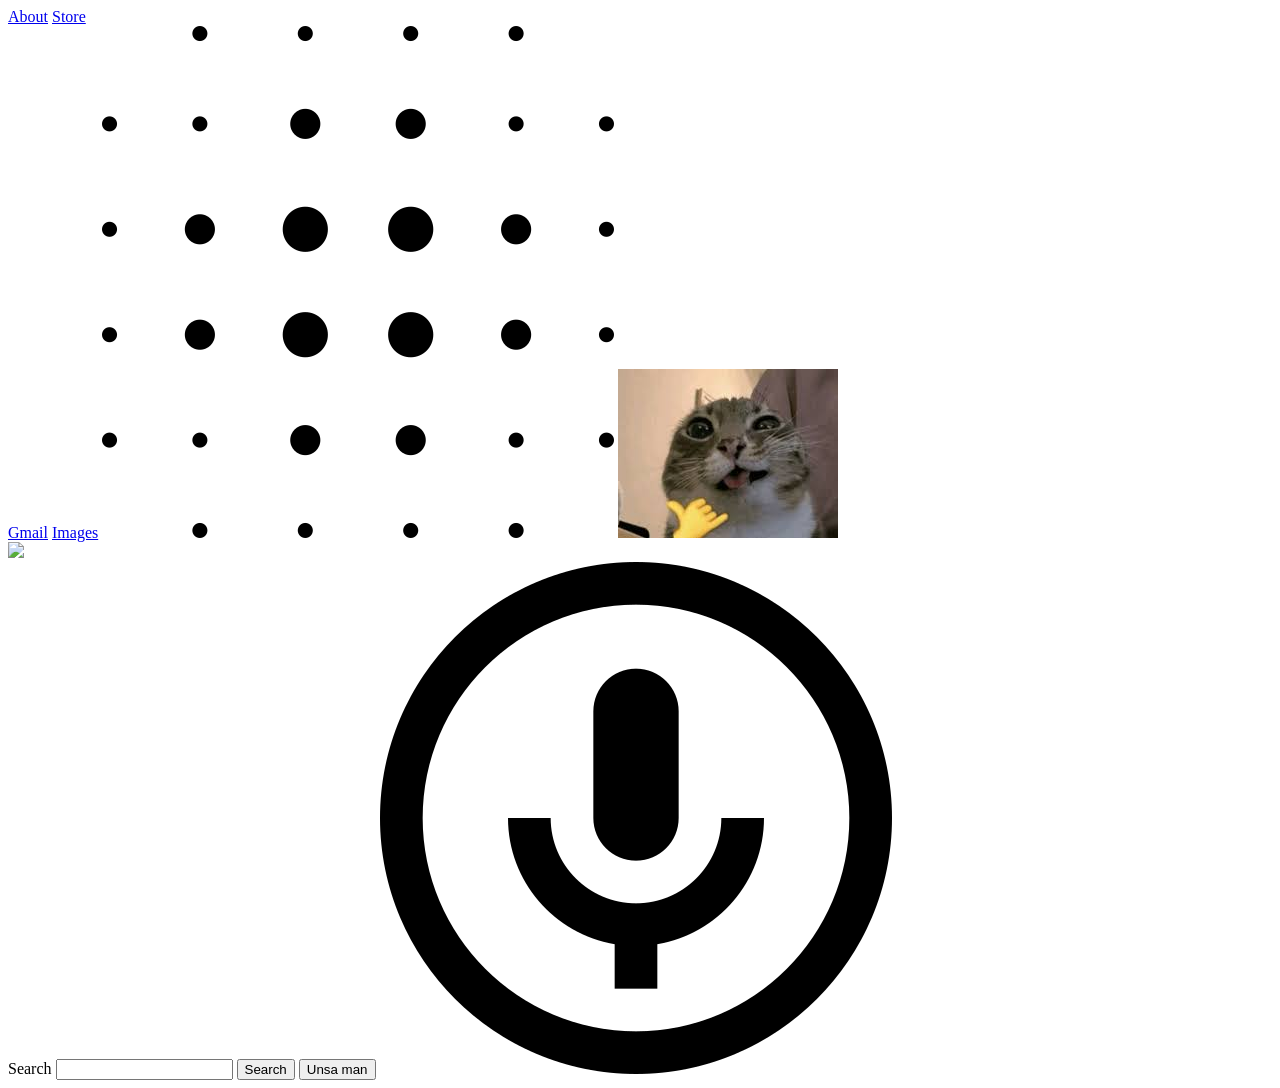
==== index.html @ 38373e27 "utin reveal" ====
<!doctype html>
<html lang="en">
  <head>
    <meta charset="UTF-8" />
    <meta name="viewport" content="width=device-width, initial-scale=1.0" />
    <title>4fallU</title>
  </head>
  <body>
    <div>
      <a href="./pages/about.html">About</a>
      <a href="./pages/store.html">Store</a>
    </div>
    <div>
      <a href="gmail.html">Gmail</a>
      <a href="images.html">Images</a>
      <img src="./images/grid.png" />
      <img src="./images/cat.jpeg" />
    </div>

    <div class="middle-section">
      <img
        src="https://glenat.landing-hachette.fr/wp-content/uploads/sites/35/2021/05/Logo-Shangri_La.png"
      />
      <form>
        <label for="search">Search</label>
        <input type="text" id="search" name="search" />
        <button type="submit">Search</button>
        <button type="submit">Unsa man</button>
        <img src="./images/mic.png" />
        <img />
        <img />
      </form>
    </div>
    <div class="'bottom-section"></div>
  </body>
</html>
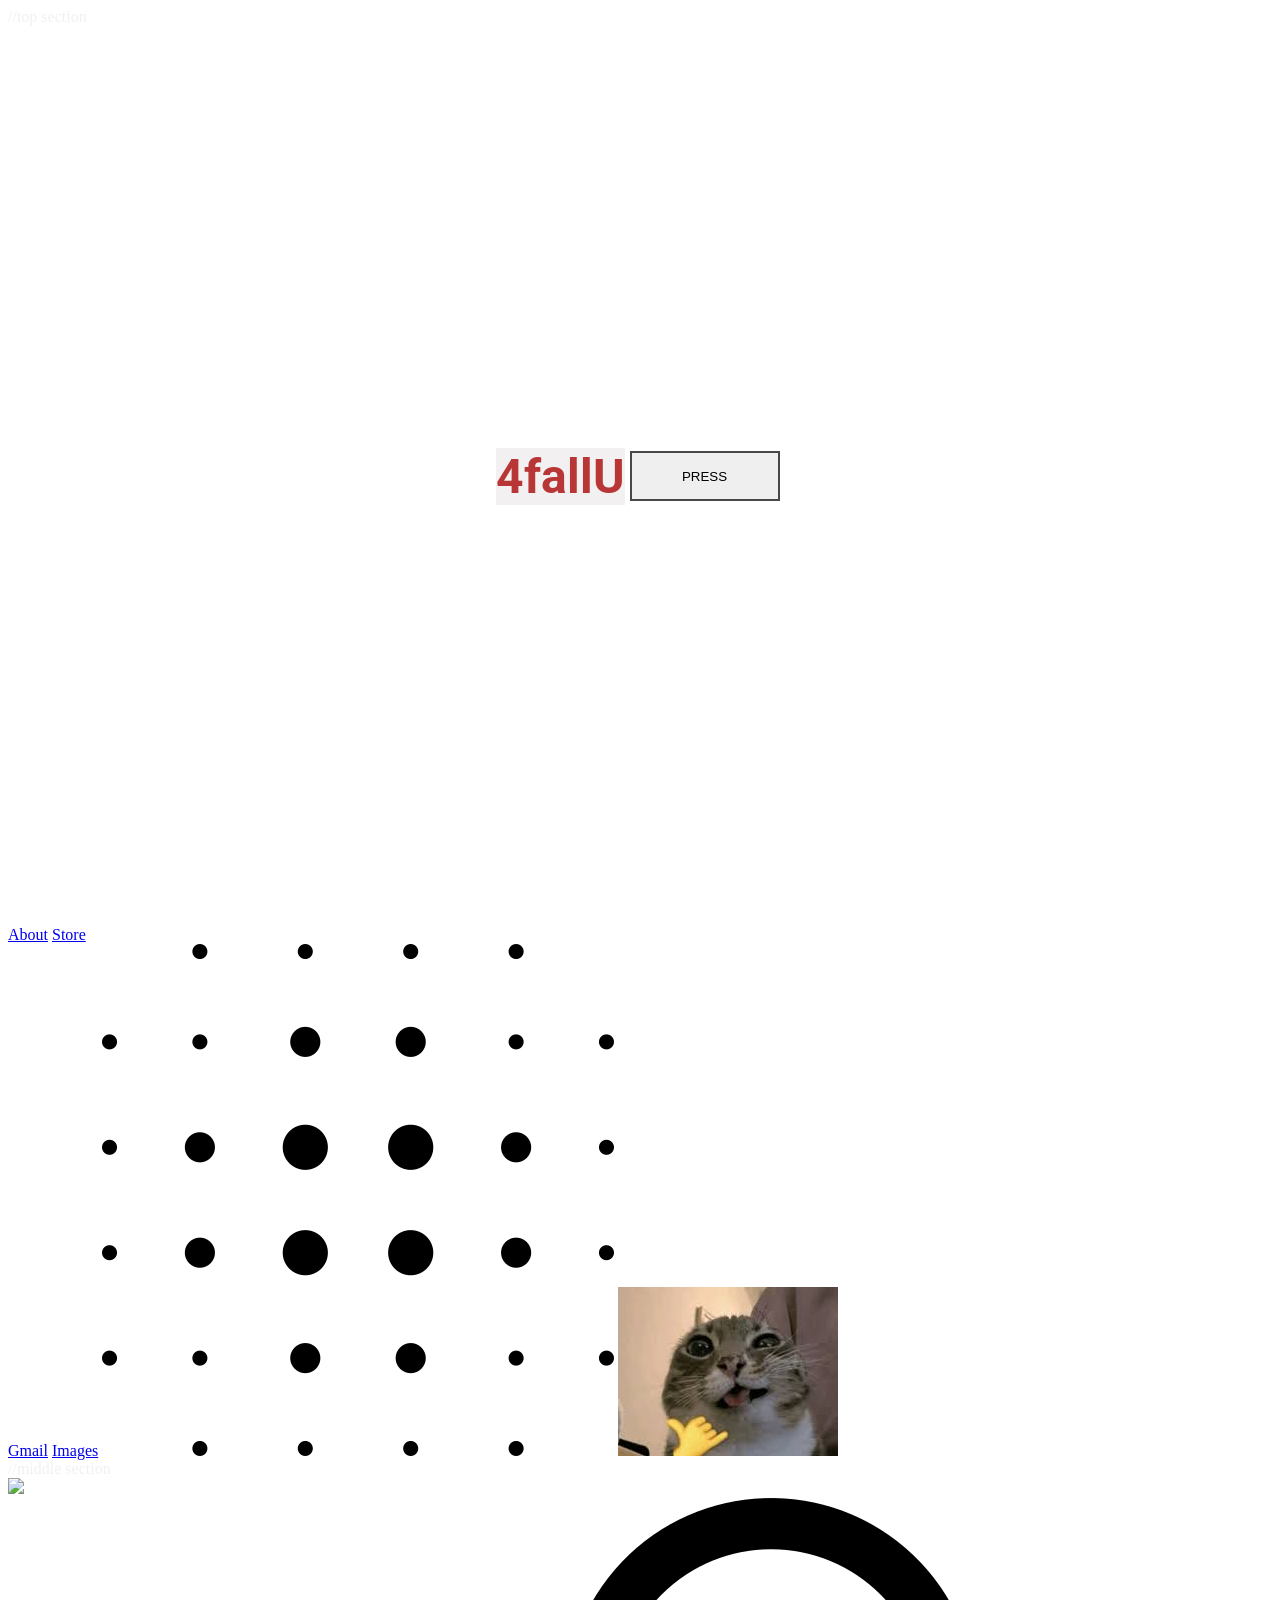
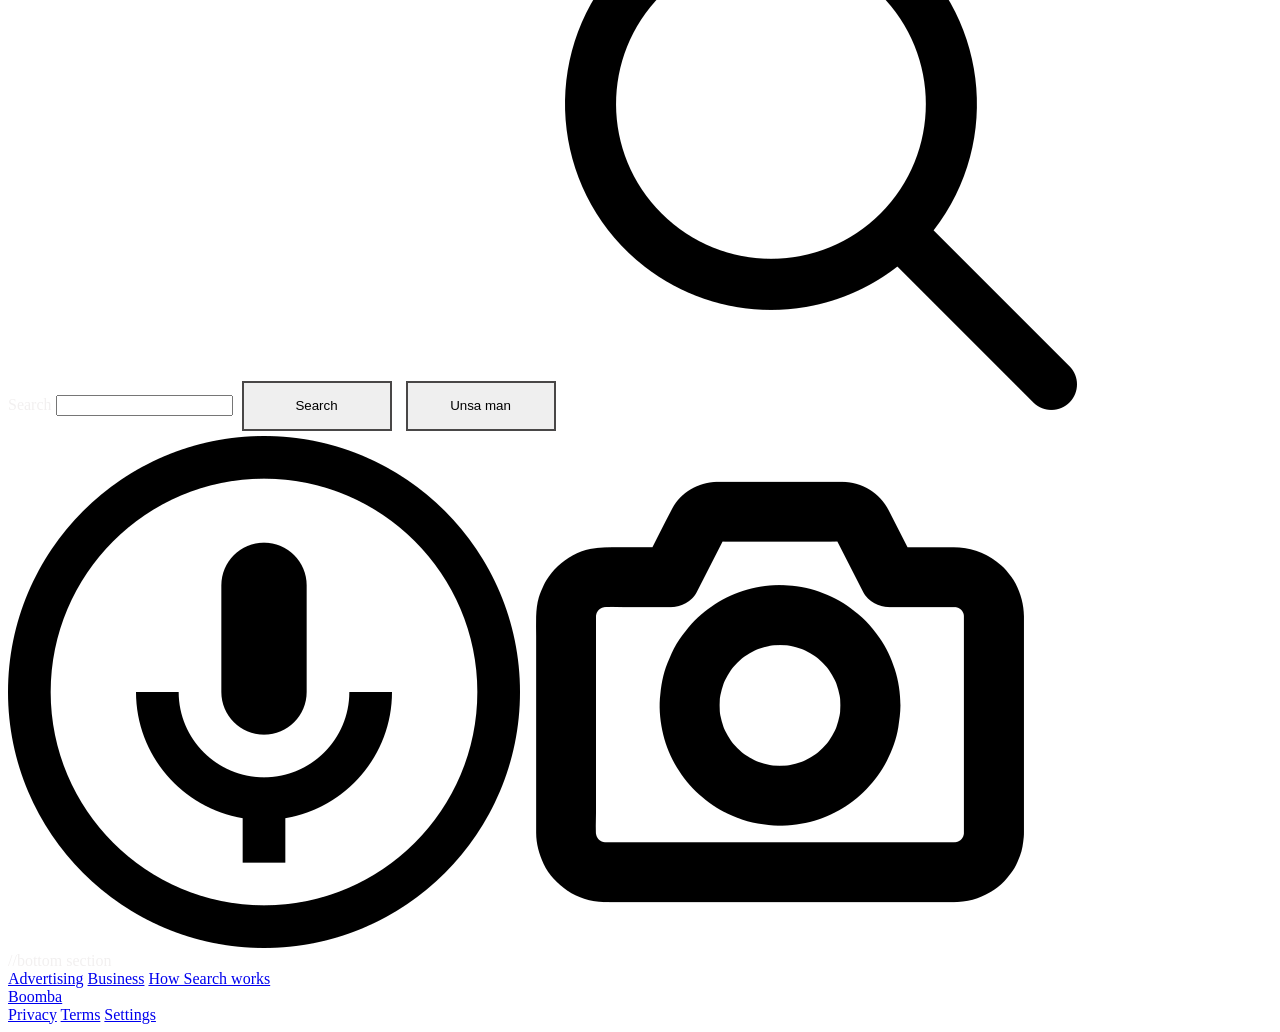
==== commit fd80748e: "kupal" ====
--- a/index.html
+++ b/index.html
@@ -3,20 +3,28 @@
   <head>
     <meta charset="UTF-8" />
     <meta name="viewport" content="width=device-width, initial-scale=1.0" />
+    <link rel="stylesheet" href="styles.css" />
     <title>4fallU</title>
   </head>
   <body>
-    <div>
-      <a href="./pages/about.html">About</a>
-      <a href="./pages/store.html">Store</a>
+    //top section
+    <div class="top-section">
+      <div class="center-div">
+        <h1 class="test">4fallU</h1>
+        <button>PRESS</button>
+      </div>
+      <div>
+        <a href="./pages/about.html">About</a>
+        <a href="./pages/store.html">Store</a>
+      </div>
+      <div>
+        <a href="gmail.html">Gmail</a>
+        <a href="images.html">Images</a>
+        <img src="./images/grid.png" />
+        <img src="./images/cat.jpeg" />
+      </div>
     </div>
-    <div>
-      <a href="gmail.html">Gmail</a>
-      <a href="images.html">Images</a>
-      <img src="./images/grid.png" />
-      <img src="./images/cat.jpeg" />
-    </div>
-
+    //middle section
     <div class="middle-section">
       <img
         src="https://glenat.landing-hachette.fr/wp-content/uploads/sites/35/2021/05/Logo-Shangri_La.png"
@@ -26,11 +34,26 @@
         <input type="text" id="search" name="search" />
         <button type="submit">Search</button>
         <button type="submit">Unsa man</button>
+        <img src="./images/search.png" />
         <img src="./images/mic.png" />
-        <img />
-        <img />
+        <img src="./images/camera.png" />
       </form>
     </div>
-    <div class="'bottom-section"></div>
+    //bottom section
+    <div class="bottom-section">
+      <div>
+        <a href="./pages/advertising.html">Advertising</a>
+        <a href="./pages/business.html">Business</a>
+        <a href="./pages/how.html">How Search works</a>
+      </div>
+      <div>
+        <a href="./pages/bomba.html">Boomba</a>
+      </div>
+      <div>
+        <a href="./pages/privacy.html">Privacy</a>
+        <a href="./pages/terms.html">Terms</a>
+        <a href="./pages/settings.html">Settings</a>
+      </div>
+    </div>
   </body>
 </html>
--- a/styles.css
+++ b/styles.css
@@ -0,0 +1,29 @@
+@import url('https://fonts.googleapis.com/css2?family=Roboto:ital,wght@0,100..900;1,100..900&display=swap');
+
+.test {
+    color: rgb(184, 54, 54);
+    background-color: rgb(242, 240, 240);
+    font-family: 'Roboto', sans-serif;
+    font-size: 48px;
+}
+
+button {
+    height: 50px;
+    width: 150px;
+    padding: 30pxpx;
+    border: 2px solid rgb(73, 71, 71);
+    margin: 5px;
+}
+
+.center-div {
+    height: 100vh;
+    display: flex;
+    justify-content: center;
+    align-items: center;
+}
+body {
+    color: rgb(242, 240, 240);
+    display: flex;
+    flex-direction: column;
+
+}
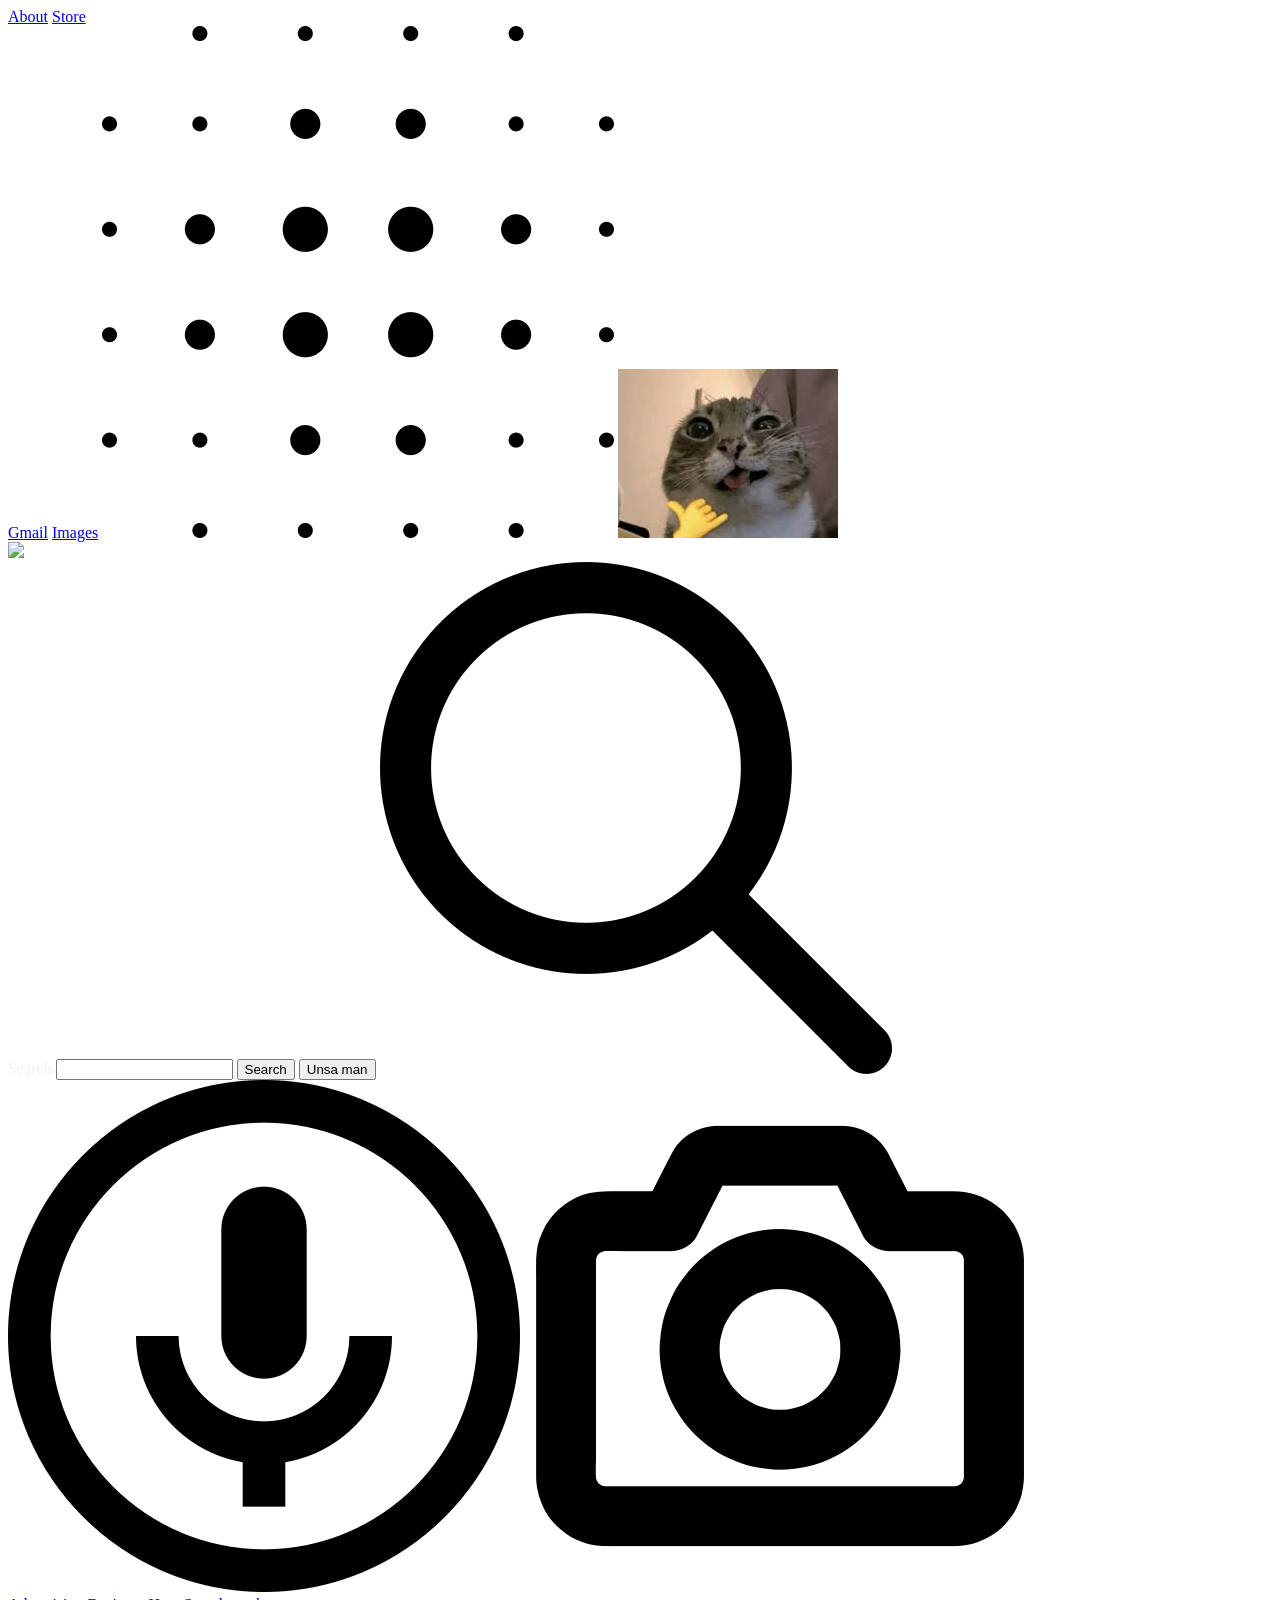
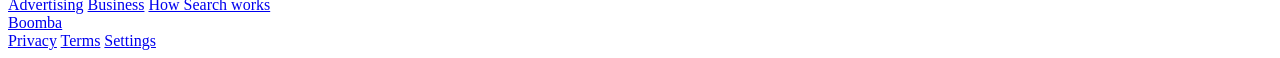
==== commit 8fdb866b: "yawa" ====
--- a/index.html
+++ b/index.html
@@ -7,24 +7,19 @@
     <title>4fallU</title>
   </head>
   <body>
-    //top section
     <div class="top-section">
-      <div class="center-div">
-        <h1 class="test">4fallU</h1>
-        <button>PRESS</button>
-      </div>
-      <div>
+      <div class="left-side">
         <a href="./pages/about.html">About</a>
         <a href="./pages/store.html">Store</a>
       </div>
-      <div>
+      <div class="right-side">
         <a href="gmail.html">Gmail</a>
         <a href="images.html">Images</a>
-        <img src="./images/grid.png" />
-        <img src="./images/cat.jpeg" />
+        <img class="app-icon" src="./images/grid.png" />
+        <img class="profile-pic" src="./images/cat.jpeg" />
       </div>
     </div>
-    //middle section
+
     <div class="middle-section">
       <img
         src="https://glenat.landing-hachette.fr/wp-content/uploads/sites/35/2021/05/Logo-Shangri_La.png"
@@ -34,12 +29,12 @@
         <input type="text" id="search" name="search" />
         <button type="submit">Search</button>
         <button type="submit">Unsa man</button>
-        <img src="./images/search.png" />
-        <img src="./images/mic.png" />
-        <img src="./images/camera.png" />
+        <img class="search-icon" src="./images/search.png" />
+        <img class="mic" src="./images/mic.png" />
+        <img class="camera" src="./images/camera.png" />
       </form>
     </div>
-    //bottom section
+
     <div class="bottom-section">
       <div>
         <a href="./pages/advertising.html">Advertising</a>
--- a/styles.css
+++ b/styles.css
@@ -1,29 +1,20 @@
 @import url('https://fonts.googleapis.com/css2?family=Roboto:ital,wght@0,100..900;1,100..900&display=swap');
 
-.test {
-    color: rgb(184, 54, 54);
-    background-color: rgb(242, 240, 240);
-    font-family: 'Roboto', sans-serif;
-    font-size: 48px;
-}
-
-button {
-    height: 50px;
-    width: 150px;
-    padding: 30pxpx;
-    border: 2px solid rgb(73, 71, 71);
-    margin: 5px;
-}
-
-.center-div {
-    height: 100vh;
-    display: flex;
-    justify-content: center;
-    align-items: center;
-}
 body {
     color: rgb(242, 240, 240);
     display: flex;
     flex-direction: column;
 
+}
+
+.top-section {
+
+}
+
+.left-side {
+
+}
+
+.right-side{
+    
 }
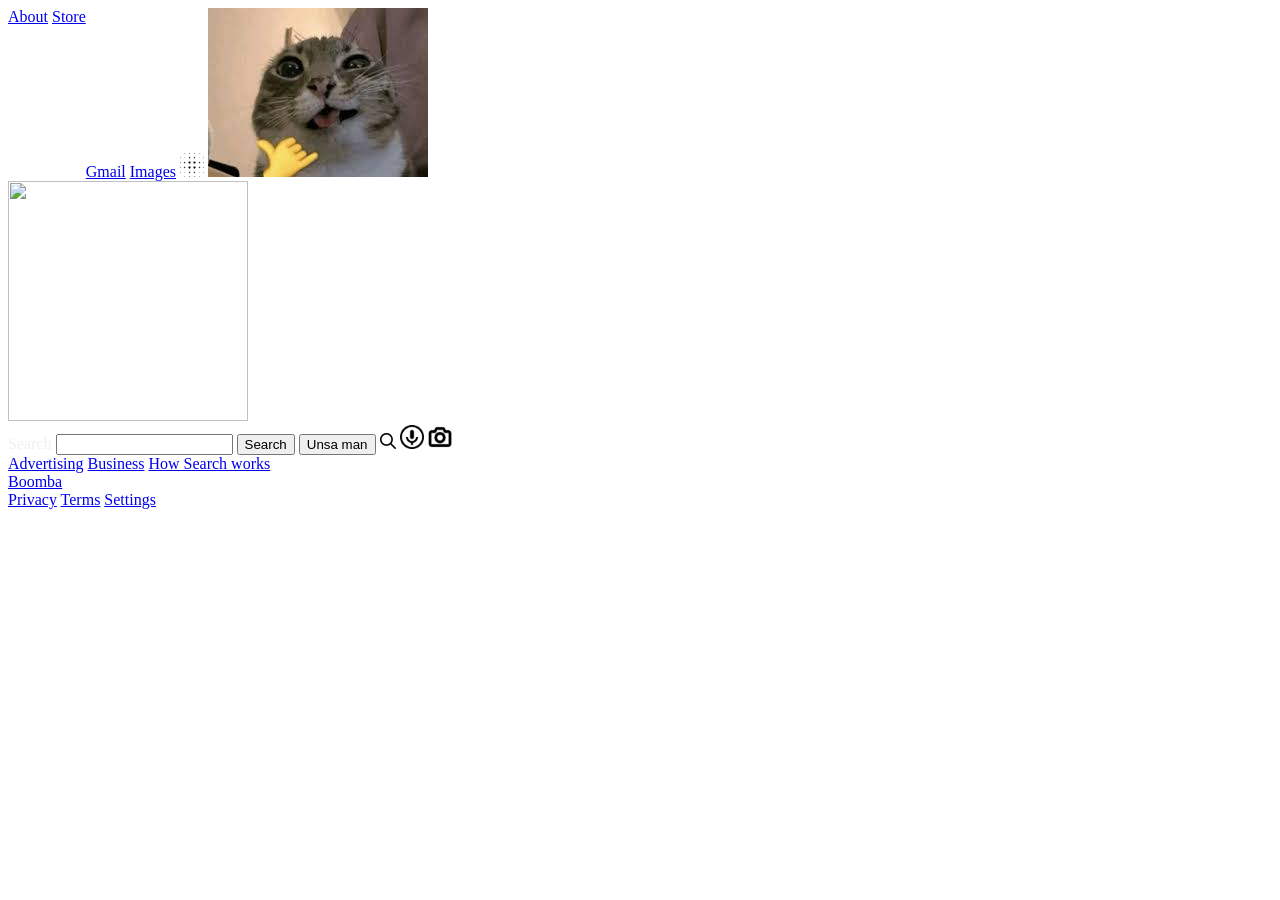
==== commit c6f26ac1: "aa" ====
--- a/index.html
+++ b/index.html
@@ -16,12 +16,13 @@
         <a href="gmail.html">Gmail</a>
         <a href="images.html">Images</a>
         <img class="app-icon" src="./images/grid.png" />
-        <img class="profile-pic" src="./images/cat.jpeg" />
+        <img class="pfp" src="./images/cat.jpeg" />
       </div>
     </div>
 
     <div class="middle-section">
       <img
+        class="logo-pic"
         src="https://glenat.landing-hachette.fr/wp-content/uploads/sites/35/2021/05/Logo-Shangri_La.png"
       />
       <form>
--- a/styles.css
+++ b/styles.css
@@ -8,7 +8,7 @@
 }
 
 .top-section {
-
+display: flex;
 }
 
 .left-side {
@@ -16,5 +16,29 @@
 }
 
 .right-side{
-    
+
+}
+.logo-pic{
+    width: 15rem;
+    height: 15rem ;
+}
+
+.app-icon{
+width: 1.5rem;
+height: 1.5rem;
+}
+
+.pfp{
+width: 3 rem;
+height: 1 rem;
+}
+
+.search-icon{
+width: 1rem;
+height: 1rem;
+}
+
+.mic, .camera{
+width: 1.5rem;
+height: 1.5rem;
 }
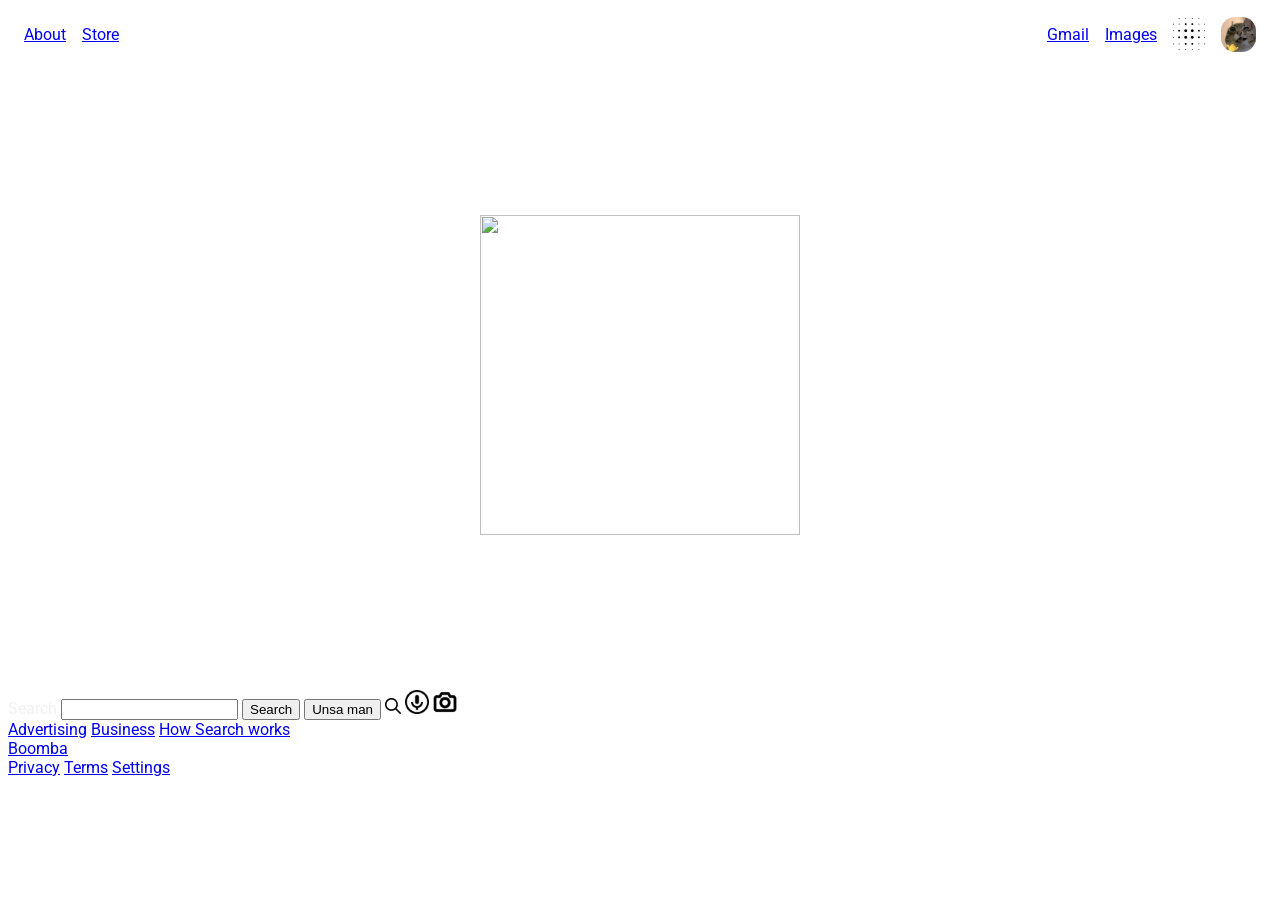
==== commit 1b96c450: "oki" ====
--- a/index.html
+++ b/index.html
@@ -21,10 +21,12 @@
     </div>
 
     <div class="middle-section">
-      <img
-        class="logo-pic"
-        src="https://glenat.landing-hachette.fr/wp-content/uploads/sites/35/2021/05/Logo-Shangri_La.png"
-      />
+      <div class="logo">
+        <img
+          class="logo-pic"
+          src="https://glenat.landing-hachette.fr/wp-content/uploads/sites/35/2021/05/Logo-Shangri_La.png"
+        />
+      </div>
       <form>
         <label for="search">Search</label>
         <input type="text" id="search" name="search" />
--- a/styles.css
+++ b/styles.css
@@ -4,33 +4,48 @@
     color: rgb(242, 240, 240);
     display: flex;
     flex-direction: column;
-
+    font-family: 'Roboto', sans-serif;
 }
 
 .top-section {
-display: flex;
+  display: flex;
+  justify-content: space-between; /* This pushes left to left, right to right */
+  align-items: center;            /* Vertically centers everything */
+  padding: 1rem 1rem;             /* Gives it some "breathing room" */
+  height: 20px;                   /* 100vh is full screen height; navs are usually short! */
 }
 
-.left-side {
-
+.left-side, .right-side {
+  display: flex;                  /* Both sides become flex containers */
+  align-items: center;            /* Centers items inside the sides */
+  gap: 1rem;                    /* Adds perfect spacing between links */
 }
 
-.right-side{
+.logo{
+    display: grid;
+    place-items: center; /* This centers the logo inside the container */
+    height: 70vh;       /* This makes the container the full height of the screen */
+    width: 100%;         /* This makes the container the full width */
+}
 
-}
+
 .logo-pic{
-    width: 15rem;
-    height: 15rem ;
+    width: 20rem;
+    height: 20rem ;
+    object-fit: contain;
 }
 
 .app-icon{
-width: 1.5rem;
-height: 1.5rem;
+width: 2rem;
+height: 2rem;
+border-radius: 15%;
 }
 
 .pfp{
-width: 3 rem;
-height: 1 rem;
+width: 35px;
+height: 35px;
+border-radius: 40%;
+object-fit: cover;
 }
 
 .search-icon{
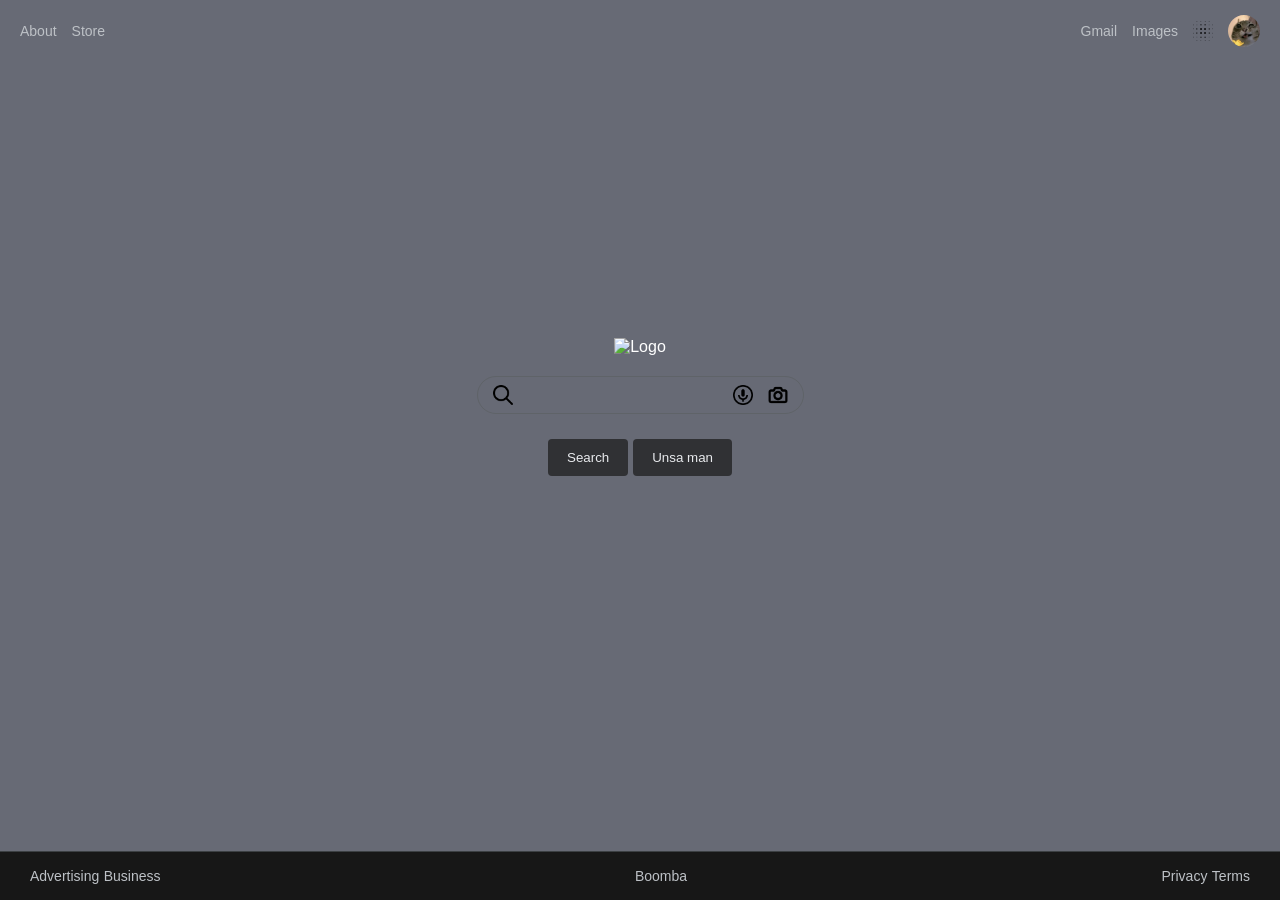
==== commit a776158f: "boomba" ====
--- a/index.html
+++ b/index.html
@@ -4,54 +4,64 @@
     <meta charset="UTF-8" />
     <meta name="viewport" content="width=device-width, initial-scale=1.0" />
     <link rel="stylesheet" href="styles.css" />
-    <title>4fallU</title>
+    <title>4fallU - Google Clone</title>
   </head>
   <body>
-    <div class="top-section">
+    <nav class="top-section">
       <div class="left-side">
         <a href="./pages/about.html">About</a>
         <a href="./pages/store.html">Store</a>
       </div>
       <div class="right-side">
-        <a href="gmail.html">Gmail</a>
-        <a href="images.html">Images</a>
-        <img class="app-icon" src="./images/grid.png" />
-        <img class="pfp" src="./images/cat.jpeg" />
+        <a href="./pages/gmail.html">Gmail</a>
+        <a href="./pages/images.html">Images</a>
+        <img class="app-icon" src="./images/grid.png" alt="Apps" />
+        <img class="pfp" src="./images/cat.jpeg" alt="Profile" />
       </div>
-    </div>
+    </nav>
 
-    <div class="middle-section">
+    <main class="middle-section">
       <div class="logo">
         <img
           class="logo-pic"
           src="https://glenat.landing-hachette.fr/wp-content/uploads/sites/35/2021/05/Logo-Shangri_La.png"
+          alt="Logo"
         />
       </div>
-      <form>
-        <label for="search">Search</label>
-        <input type="text" id="search" name="search" />
-        <button type="submit">Search</button>
-        <button type="submit">Unsa man</button>
-        <img class="search-icon" src="./images/search.png" />
-        <img class="mic" src="./images/mic.png" />
-        <img class="camera" src="./images/camera.png" />
+
+      <form class="search-container">
+        <div class="search-bar">
+          <img class="search-icon" src="./images/search.png" alt="" />
+          <input type="text" id="search-input" name="search" />
+          <div class="search-icons-right">
+            <img class="mic" src="./images/mic.png" alt="Voice Search" />
+            <img
+              class="camera"
+              src="./images/camera.png"
+              alt="Search by Image"
+            />
+          </div>
+        </div>
+
+        <div class="button-row">
+          <button type="submit">Search</button>
+          <button type="button">Unsa man</button>
+        </div>
       </form>
-    </div>
+    </main>
 
-    <div class="bottom-section">
-      <div>
-        <a href="./pages/advertising.html">Advertising</a>
-        <a href="./pages/business.html">Business</a>
-        <a href="./pages/how.html">How Search works</a>
+    <footer class="bottom-section">
+      <div class="footer-group">
+        <a href="#">Advertising</a>
+        <a href="#">Business</a>
       </div>
-      <div>
-        <a href="./pages/bomba.html">Boomba</a>
+      <div class="footer-group">
+        <a href="#">Boomba</a>
       </div>
-      <div>
-        <a href="./pages/privacy.html">Privacy</a>
-        <a href="./pages/terms.html">Terms</a>
-        <a href="./pages/settings.html">Settings</a>
+      <div class="footer-group">
+        <a href="#">Privacy</a>
+        <a href="#">Terms</a>
       </div>
-    </div>
+    </footer>
   </body>
 </html>
--- a/styles.css
+++ b/styles.css
@@ -1,59 +1,128 @@
-@import url('https://fonts.googleapis.com/css2?family=Roboto:ital,wght@0,100..900;1,100..900&display=swap');
+/* 1. RESET & BASE STYLES */
+* {
+    margin: 0;
+    padding: 0;
+    box-sizing: border-box; /* Ensures padding doesn't break your width math */
+}
 
 body {
-    color: rgb(242, 240, 240);
+    background-color: #676a75; /* Dark background like Google Dark Mode */
+    color: white;
+    font-family: 'Roboto', sans-serif;
     display: flex;
-    flex-direction: column;
-    font-family: 'Roboto', sans-serif;
+    flex-direction: column; /* Stacks Top, Middle, and Bottom vertically */
+    min-height: 100vh;      /* Makes the body at least as tall as the screen */
 }
 
-.top-section {
-  display: flex;
-  justify-content: space-between; /* This pushes left to left, right to right */
-  align-items: center;            /* Vertically centers everything */
-  padding: 1rem 1rem;             /* Gives it some "breathing room" */
-  height: 20px;                   /* 100vh is full screen height; navs are usually short! */
+a {
+    text-decoration: none;
+    color: #bdc1c6;
+    font-size: 14px;
 }
 
-.left-side, .right-side {
-  display: flex;                  /* Both sides become flex containers */
-  align-items: center;            /* Centers items inside the sides */
-  gap: 1rem;                    /* Adds perfect spacing between links */
+a:hover {
+    text-decoration:underline;
 }
 
-.logo{
-    display: grid;
-    place-items: center; /* This centers the logo inside the container */
-    height: 70vh;       /* This makes the container the full height of the screen */
-    width: 100%;         /* This makes the container the full width */
+/* 2. LAYOUT SECTIONS */
+
+.top-section {
+    display: flex;
+    justify-content: space-between; /* Pushes left-side and right-side apart */
+    padding: 15px 20px;
 }
 
+.middle-section {
+    display: flex;
+    flex-direction: column; /* Stacks Logo, Search Bar, and Buttons vertically */
+    align-items: center;    /* Centers them horizontally */
+    justify-content: center;/* Centers them vertically in the remaining space */
+    flex-grow: 1;           /* IMPORTANT: This takes up all available empty space, pushing footer down */
+    padding-bottom: 100px;  /* Slight nudge up so it looks perfectly centered to the eye */
+}
 
-.logo-pic{
-    width: 20rem;
-    height: 20rem ;
+.bottom-section {
+    background-color: #171717;
+    display: flex;
+    justify-content: space-between;
+    align-items: center;
+    padding: 15px 30px;
+    border-top: 1px solid #3c4043;
+}
+
+/* 3. COMPONENT STYLING */
+
+/* The "Pill" Search Bar */
+.search-bar {
+    display: flex;
+    border: 1px solid #5f6368;
+    border-radius: 24px;   /* Creates the rounded "pill" look */
+    width: 100%;
+    max-width: 580px;      /* Keeps the search bar from getting too wide on desktop */
+    padding: 8px 15px;
+    margin-top: 20px;
+}
+
+.search-bar:hover {
+    background-color: #303134;
+    border-color: transparent;
+    box-shadow: 0 1px 6px rgba(0,0,0,0.4);
+}
+
+#search-input {
+    background: transparent;
+    border: none;
+    outline: none;         /* Removes the blue outline when clicking the input */
+    color: white;
+    flex-grow: 1;          /* Makes the input fill the space between the icons */
+    padding: 0 10px;
+    font-size: 16px;
+}
+
+.button-row {
+    margin-top: 25px;
+    display: flex;
+    justify-content: center;
+    gap: 5px;             /* Spacing between the two buttons */
+}
+
+button {
+    background-color: #303134;
+    border: 1px solid transparent;
+    color: #e8eaed;
+    padding: 10px 18px;
+    border-radius: 4px;
+    cursor: pointer;
+}
+
+button:hover {
+    border: 1px solid #5f6368;
+}
+
+/* 4. IMAGES & ICONS */
+
+.logo-pic {
+    width: 272px;          /* Standard Google-style logo width */
+    height: auto;
     object-fit: contain;
 }
 
-.app-icon{
-width: 2rem;
-height: 2rem;
-border-radius: 15%;
+.pfp {
+    width: 32px;
+    height: 32px;
+    border-radius: 50%;    /* Perfect circle */
+    object-fit: cover;
 }
 
-.pfp{
-width: 35px;
-height: 35px;
-border-radius: 40%;
-object-fit: cover;
+/* Helper to make icons look good on dark background */
+.search-icon, .mic, .camera, .app-icon {
+    width: 20px;
+    height: 20px;
+    cursor: pointer;
 }
 
-.search-icon{
-width: 1rem;
-height: 1rem;
-}
-
-.mic, .camera{
-width: 1.5rem;
-height: 1.5rem;
+.left-side, .right-side, .search-icons-right {
+    display: flex;
+    align-items: center;
+    gap: 15px;
 }
